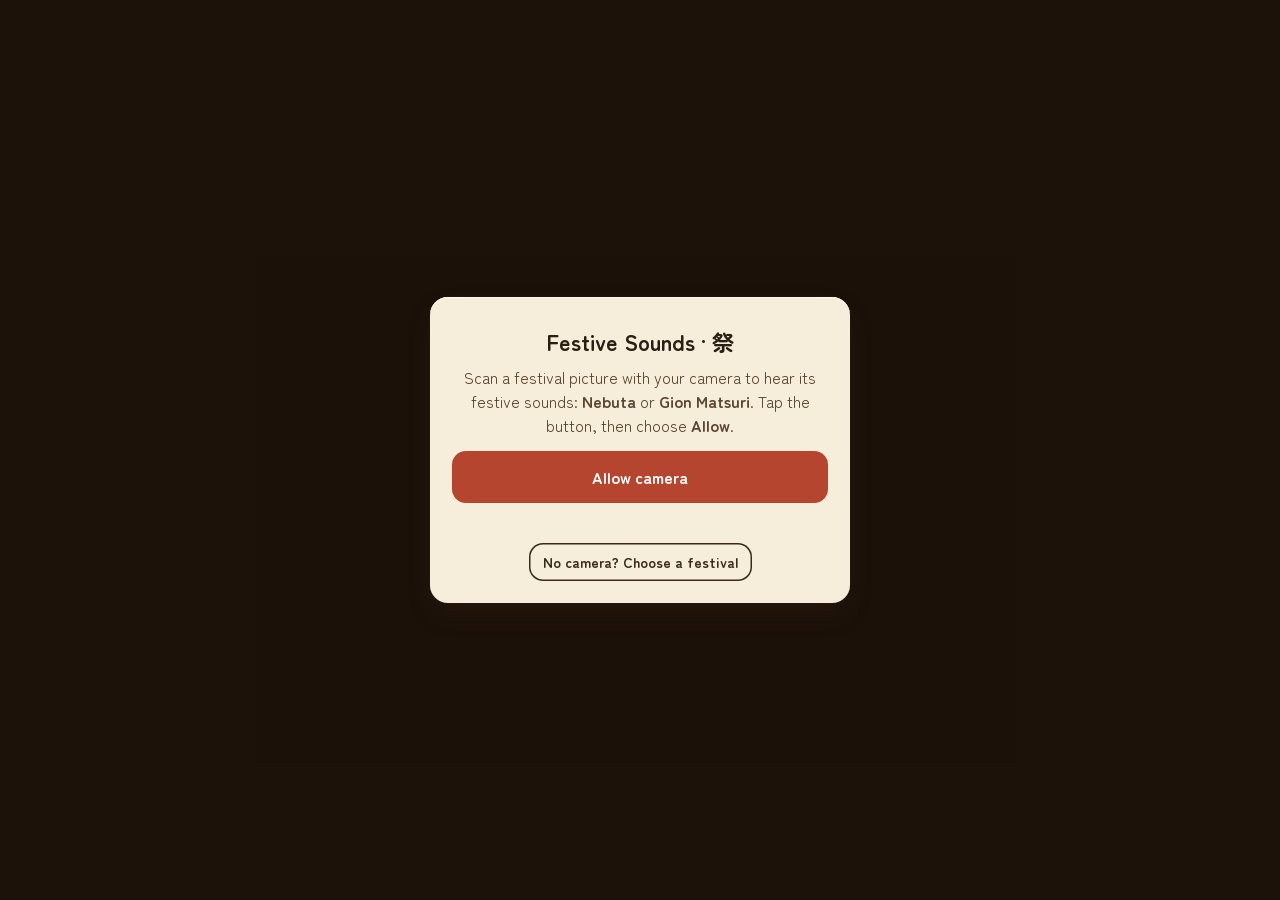
==== index.html @ 9cae8dfe "Festive Sounds hub: one link, scan Nebuta or Gion picture Co-Authored-By: Claude Sonnet 5.5 <noreply" ====
<!DOCTYPE html>
<html lang="en">
<head>
<meta charset="utf-8">
<meta name="viewport" content="width=device-width,initial-scale=1,maximum-scale=1,user-scalable=no,viewport-fit=cover">
<meta name="theme-color" content="#ecdfc6">
<title>Festive Sounds</title>
<link rel="icon" href="data:image/svg+xml,%3Csvg xmlns='http://www.w3.org/2000/svg' viewBox='0 0 100 100'%3E%3Ctext y='.9em' font-size='90'%3E%F0%9F%8F%AE%3C/text%3E%3C/svg%3E">
<link rel="preconnect" href="https://fonts.googleapis.com">
<link rel="preconnect" href="https://fonts.gstatic.com" crossorigin>
<link href="https://fonts.googleapis.com/css2?family=Zen+Maru+Gothic:wght@500;700;900&display=swap" rel="stylesheet">
<link rel="stylesheet" href="css/hub.css">
<script type="importmap">
{ "imports": {
  "three": "https://cdn.jsdelivr.net/npm/three@0.160.0/build/three.module.js",
  "three/addons/": "https://cdn.jsdelivr.net/npm/three@0.160.0/examples/jsm/",
  "mindar-image-three": "https://cdn.jsdelivr.net/npm/mind-ar@1.2.5/dist/mindar-image-three.prod.js"
} }
</script>
</head>
<body>
<div id="ar"></div>

<section id="perm" class="screen">
  <div class="plate">
    <h1>Festive Sounds · 祭</h1>
    <p>Scan a festival picture with your camera to hear its festive sounds: <b>Nebuta</b> or <b>Gion Matsuri</b>. Tap the button, then choose <b>Allow</b>.</p>
    <button class="btn" id="permBtn">Allow camera</button>
    <div class="status" id="permStatus"></div>
    <a class="btn ghost small" href="?pick=1">No camera? Choose a festival</a>
  </div>
</section>

<div id="guide" class="overlay">
  <div class="scan-top plate"><b>Scan a festival picture</b><span class="cap">Nebuta or Gion Matsuri: the right sounds open on their own</span></div>
  <div class="frame"><i></i><i></i><i></i><i></i><div class="sweep"></div></div>
  <div class="scan-bottom">
    <div class="status" id="scanStatus">Starting camera…</div>
    <div class="row">
      <button class="btn ghost small" id="scanRetry" hidden>Try again</button>
      <button class="btn ghost small" id="scanSkip">No picture? Choose</button>
    </div>
  </div>
</div>

<section id="pick" class="screen">
  <div class="plate">
    <h1>Choose a festival</h1>
    <p>Pick the festival whose sounds you want to hear.</p>
    <div class="choose" id="choose"></div>
    <button class="btn ghost small" id="pickBack">Back to scanning</button>
  </div>
</section>

<div id="found" class="found"><div class="plate"><div class="stamp" id="foundStamp">祭</div><b id="foundName"></b><span id="foundSub"></span></div></div>

<script type="module" src="js/app.js"></script>
</body>
</html>
---- css/hub.css ----
:root{--page:#ecdfc6;--card:#f6eddb;--text:#5b4630;--strong:#2b1e13;--muted:#8f7a5e;--ink:#3b2a1c;--red:#b5452f}
*{box-sizing:border-box;-webkit-tap-highlight-color:transparent}
html,body{margin:0;height:100%;background:var(--page);color:var(--text);font-family:"Zen Maru Gothic",system-ui,sans-serif;overflow:hidden}
#ar{position:fixed;inset:0;background:#1c120a}
#ar video,#ar canvas{position:absolute!important;inset:0;width:100%!important;height:100%!important;object-fit:cover}
.screen{position:fixed;inset:0;display:none;align-items:center;justify-content:center;padding:20px;background:rgba(28,18,10,.55)}
.screen.on{display:flex}
.plate{background:var(--card);border-radius:18px;box-shadow:0 1px 0 #fffaf0 inset,0 0 0 1px #3b2a1c22,0 12px 30px -8px #3b2a1c55;padding:22px;max-width:420px;width:100%;text-align:center}
h1{margin:6px 0 8px;font-size:22px;color:var(--strong)}
p{margin:6px 0 14px;line-height:1.5}
.btn{display:block;width:100%;border:0;border-radius:14px;padding:14px 18px;font:700 16px "Zen Maru Gothic",system-ui,sans-serif;color:#fff;background:var(--red);cursor:pointer;text-decoration:none;text-align:center}
.btn:disabled{opacity:.6}
.btn.ghost{background:transparent;color:var(--ink);box-shadow:0 0 0 1.5px var(--ink) inset}
.btn.small{display:inline-block;width:auto;padding:9px 14px;font-size:14px}
.status{min-height:1.4em;margin:8px 0 12px;font-size:14px;color:var(--muted)}
.overlay{position:fixed;inset:0;pointer-events:none;display:none}
.overlay.on{display:block}
.scan-top{position:absolute;top:max(14px,env(safe-area-inset-top));left:14px;right:14px;margin:auto;padding:12px 16px;display:flex;flex-direction:column;gap:2px;max-width:460px}
.scan-top b{color:var(--strong)}
.scan-top .cap{font-size:13px;color:var(--muted)}
.frame{position:absolute;left:50%;top:50%;width:min(72vw,52vh);aspect-ratio:3/4;transform:translate(-50%,-50%)}
.frame i{position:absolute;width:34px;height:34px;border:4px solid #fffaf0;filter:drop-shadow(0 1px 3px #0008)}
.frame i:nth-child(1){left:0;top:0;border-right:0;border-bottom:0;border-top-left-radius:12px}
.frame i:nth-child(2){right:0;top:0;border-left:0;border-bottom:0;border-top-right-radius:12px}
.frame i:nth-child(3){left:0;bottom:0;border-right:0;border-top:0;border-bottom-left-radius:12px}
.frame i:nth-child(4){right:0;bottom:0;border-left:0;border-top:0;border-bottom-right-radius:12px}
.sweep{position:absolute;left:6px;right:6px;height:3px;border-radius:3px;background:linear-gradient(90deg,transparent,#fffaf0,transparent);animation:sweep 2.4s ease-in-out infinite}
@keyframes sweep{0%,100%{top:6%}50%{top:94%}}
.scan-bottom{position:absolute;left:0;right:0;bottom:max(18px,env(safe-area-inset-bottom));display:flex;flex-direction:column;align-items:center;gap:10px;pointer-events:auto;padding:0 14px}
.scan-bottom .status{background:var(--card);padding:7px 14px;border-radius:999px;margin:0;color:var(--text)}
.scan-bottom .btn.ghost{background:var(--card)}
.row{display:flex;gap:8px;flex-wrap:wrap;justify-content:center}
.found{display:none;position:fixed;inset:0;align-items:center;justify-content:center;background:rgba(28,18,10,.5)}
.found.on{display:flex}
.found .plate{width:auto;min-width:220px;animation:pop .35s cubic-bezier(.2,1.4,.4,1)}
.stamp{width:64px;height:64px;margin:0 auto 6px;border-radius:50%;background:var(--red);color:#fff;font-size:34px;line-height:64px;font-weight:900}
.found b{display:block;font-size:20px;color:var(--strong)}
@keyframes pop{from{transform:scale(.7);opacity:0}to{transform:scale(1);opacity:1}}
.choose{display:grid;gap:8px;margin-bottom:12px}
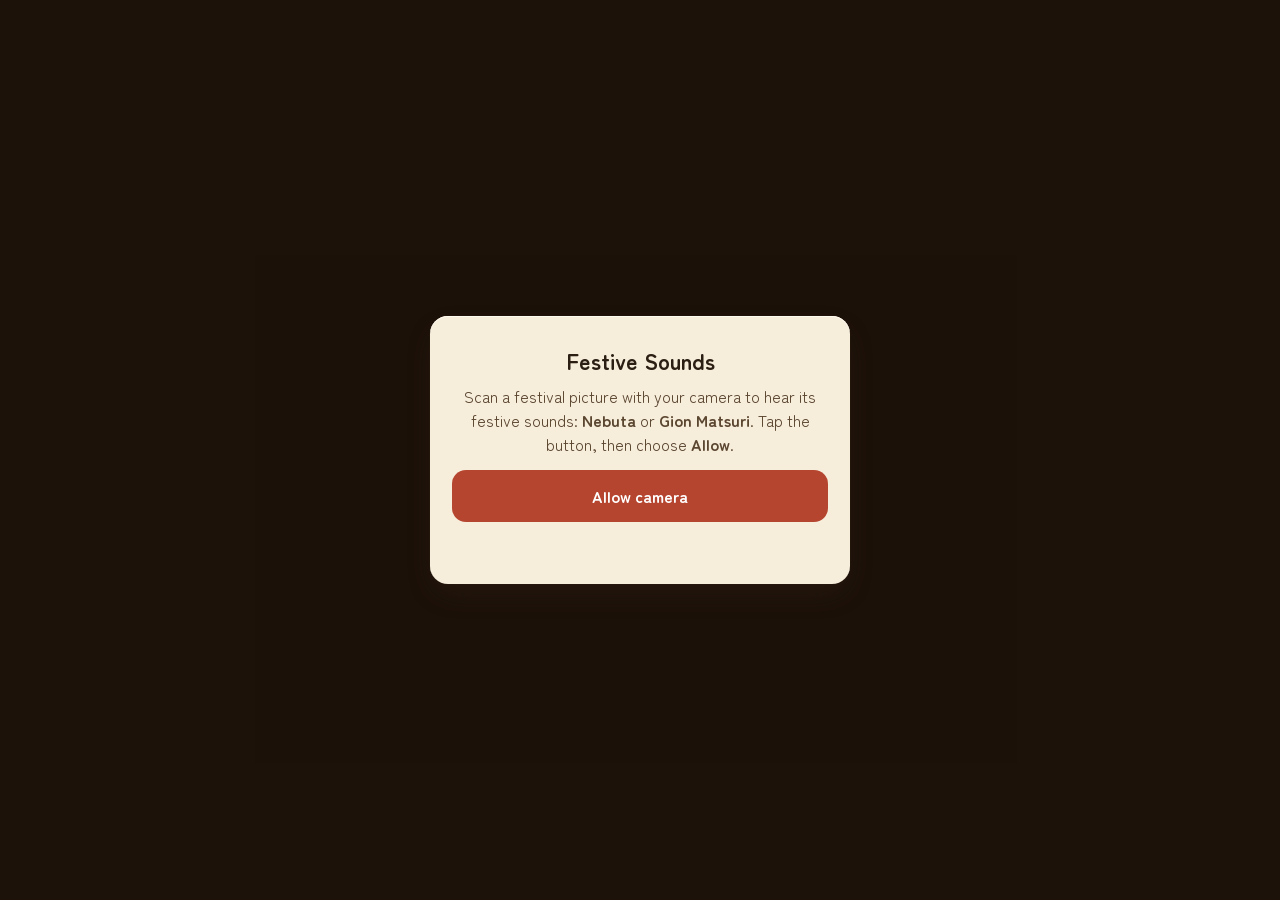
==== commit 0764a004: "Hub: clean first page, remove retry and choose options, fix top panel width Co-Authored-By: Claude S" ====
--- a/index.html
+++ b/index.html
@@ -23,34 +23,21 @@
 
 <section id="perm" class="screen">
   <div class="plate">
-    <h1>Festive Sounds · 祭</h1>
+    <h1>Festive Sounds</h1>
     <p>Scan a festival picture with your camera to hear its festive sounds: <b>Nebuta</b> or <b>Gion Matsuri</b>. Tap the button, then choose <b>Allow</b>.</p>
     <button class="btn" id="permBtn">Allow camera</button>
     <div class="status" id="permStatus"></div>
-    <a class="btn ghost small" href="?pick=1">No camera? Choose a festival</a>
   </div>
 </section>
 
 <div id="guide" class="overlay">
-  <div class="scan-top plate"><b>Scan a festival picture</b><span class="cap">Nebuta or Gion Matsuri: the right sounds open on their own</span></div>
+  <div class="scan-top plate"><b>Scan a festival picture</b><span class="cap">Nebuta or Gion Matsuri, the right sounds open</span></div>
   <div class="frame"><i></i><i></i><i></i><i></i><div class="sweep"></div></div>
   <div class="scan-bottom">
     <div class="status" id="scanStatus">Starting camera…</div>
-    <div class="row">
-      <button class="btn ghost small" id="scanRetry" hidden>Try again</button>
-      <button class="btn ghost small" id="scanSkip">No picture? Choose</button>
-    </div>
   </div>
 </div>
 
-<section id="pick" class="screen">
-  <div class="plate">
-    <h1>Choose a festival</h1>
-    <p>Pick the festival whose sounds you want to hear.</p>
-    <div class="choose" id="choose"></div>
-    <button class="btn ghost small" id="pickBack">Back to scanning</button>
-  </div>
-</section>
 
 <div id="found" class="found"><div class="plate"><div class="stamp" id="foundStamp">祭</div><b id="foundName"></b><span id="foundSub"></span></div></div>
 
--- a/css/hub.css
+++ b/css/hub.css
@@ -15,9 +15,9 @@
 .status{min-height:1.4em;margin:8px 0 12px;font-size:14px;color:var(--muted)}
 .overlay{position:fixed;inset:0;pointer-events:none;display:none}
 .overlay.on{display:block}
-.scan-top{position:absolute;top:max(14px,env(safe-area-inset-top));left:14px;right:14px;margin:auto;padding:12px 16px;display:flex;flex-direction:column;gap:2px;max-width:460px}
+.scan-top{width:auto;position:absolute;top:max(14px,env(safe-area-inset-top));left:14px;right:14px;margin:auto;padding:12px 16px;display:flex;flex-direction:column;gap:2px;max-width:460px}
 .scan-top b{color:var(--strong)}
-.scan-top .cap{font-size:13px;color:var(--muted)}
+.scan-top .cap{font-size:13px;color:var(--muted);line-height:1.35}
 .frame{position:absolute;left:50%;top:50%;width:min(72vw,52vh);aspect-ratio:3/4;transform:translate(-50%,-50%)}
 .frame i{position:absolute;width:34px;height:34px;border:4px solid #fffaf0;filter:drop-shadow(0 1px 3px #0008)}
 .frame i:nth-child(1){left:0;top:0;border-right:0;border-bottom:0;border-top-left-radius:12px}
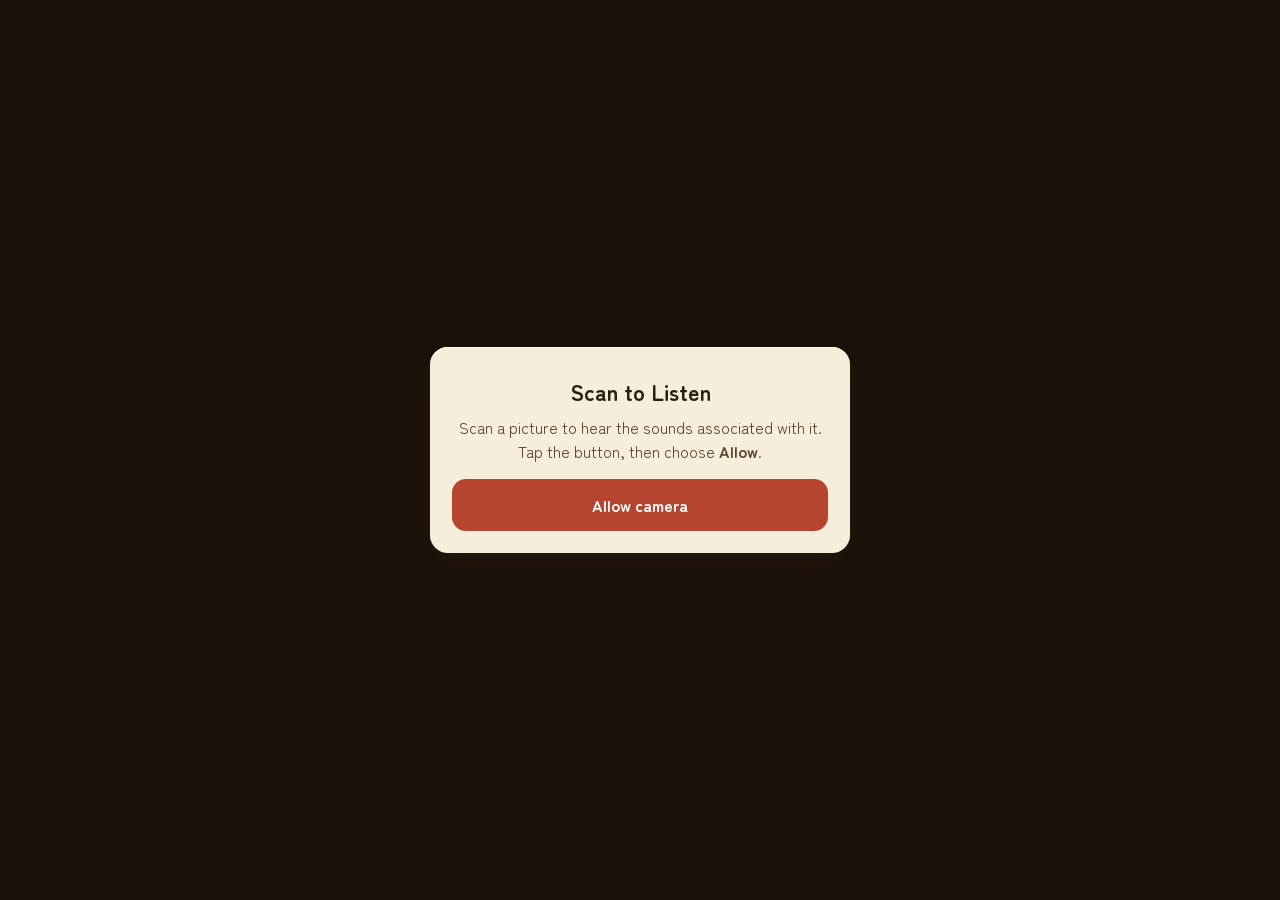
==== commit 5cf5a74c: "Scan to Listen wording, no Japanese text, fix camera strip, even padding, rebuild targets Co-Authore" ====
--- a/index.html
+++ b/index.html
@@ -4,7 +4,7 @@
 <meta charset="utf-8">
 <meta name="viewport" content="width=device-width,initial-scale=1,maximum-scale=1,user-scalable=no,viewport-fit=cover">
 <meta name="theme-color" content="#ecdfc6">
-<title>Festive Sounds</title>
+<title>Scan to Listen</title>
 <link rel="icon" href="data:image/svg+xml,%3Csvg xmlns='http://www.w3.org/2000/svg' viewBox='0 0 100 100'%3E%3Ctext y='.9em' font-size='90'%3E%F0%9F%8F%AE%3C/text%3E%3C/svg%3E">
 <link rel="preconnect" href="https://fonts.googleapis.com">
 <link rel="preconnect" href="https://fonts.gstatic.com" crossorigin>
@@ -23,15 +23,15 @@
 
 <section id="perm" class="screen">
   <div class="plate">
-    <h1>Festive Sounds</h1>
-    <p>Scan a festival picture with your camera to hear its festive sounds: <b>Nebuta</b> or <b>Gion Matsuri</b>. Tap the button, then choose <b>Allow</b>.</p>
+    <h1>Scan to Listen</h1>
+    <p>Scan a picture to hear the sounds associated with it. Tap the button, then choose <b>Allow</b>.</p>
     <button class="btn" id="permBtn">Allow camera</button>
     <div class="status" id="permStatus"></div>
   </div>
 </section>
 
 <div id="guide" class="overlay">
-  <div class="scan-top plate"><b>Scan a festival picture</b><span class="cap">Nebuta or Gion Matsuri, the right sounds open</span></div>
+  <div class="scan-top plate"><b>Scan a picture</b><span class="cap">The right sound will open</span></div>
   <div class="frame"><i></i><i></i><i></i><i></i><div class="sweep"></div></div>
   <div class="scan-bottom">
     <div class="status" id="scanStatus">Starting camera…</div>
@@ -39,7 +39,7 @@
 </div>
 
 
-<div id="found" class="found"><div class="plate"><div class="stamp" id="foundStamp">祭</div><b id="foundName"></b><span id="foundSub"></span></div></div>
+<div id="found" class="found"><div class="plate"><b id="foundName"></b><span id="foundSub"></span></div></div>
 
 <script type="module" src="js/app.js"></script>
 </body>
--- a/css/hub.css
+++ b/css/hub.css
@@ -2,17 +2,19 @@
 *{box-sizing:border-box;-webkit-tap-highlight-color:transparent}
 html,body{margin:0;height:100%;background:var(--page);color:var(--text);font-family:"Zen Maru Gothic",system-ui,sans-serif;overflow:hidden}
 #ar{position:fixed;inset:0;background:#1c120a}
-#ar video,#ar canvas{position:absolute!important;inset:0;width:100%!important;height:100%!important;object-fit:cover}
+#ar{overflow:hidden}
+#ar canvas{display:block}
 .screen{position:fixed;inset:0;display:none;align-items:center;justify-content:center;padding:20px;background:rgba(28,18,10,.55)}
 .screen.on{display:flex}
 .plate{background:var(--card);border-radius:18px;box-shadow:0 1px 0 #fffaf0 inset,0 0 0 1px #3b2a1c22,0 12px 30px -8px #3b2a1c55;padding:22px;max-width:420px;width:100%;text-align:center}
 h1{margin:6px 0 8px;font-size:22px;color:var(--strong)}
-p{margin:6px 0 14px;line-height:1.5}
+p{margin:6px 0 16px;line-height:1.5}
 .btn{display:block;width:100%;border:0;border-radius:14px;padding:14px 18px;font:700 16px "Zen Maru Gothic",system-ui,sans-serif;color:#fff;background:var(--red);cursor:pointer;text-decoration:none;text-align:center}
 .btn:disabled{opacity:.6}
 .btn.ghost{background:transparent;color:var(--ink);box-shadow:0 0 0 1.5px var(--ink) inset}
 .btn.small{display:inline-block;width:auto;padding:9px 14px;font-size:14px}
-.status{min-height:1.4em;margin:8px 0 12px;font-size:14px;color:var(--muted)}
+.status:empty{display:none}
+.status{margin:12px 0 0;font-size:14px;color:var(--muted)}
 .overlay{position:fixed;inset:0;pointer-events:none;display:none}
 .overlay.on{display:block}
 .scan-top{width:auto;position:absolute;top:max(14px,env(safe-area-inset-top));left:14px;right:14px;margin:auto;padding:12px 16px;display:flex;flex-direction:column;gap:2px;max-width:460px}
